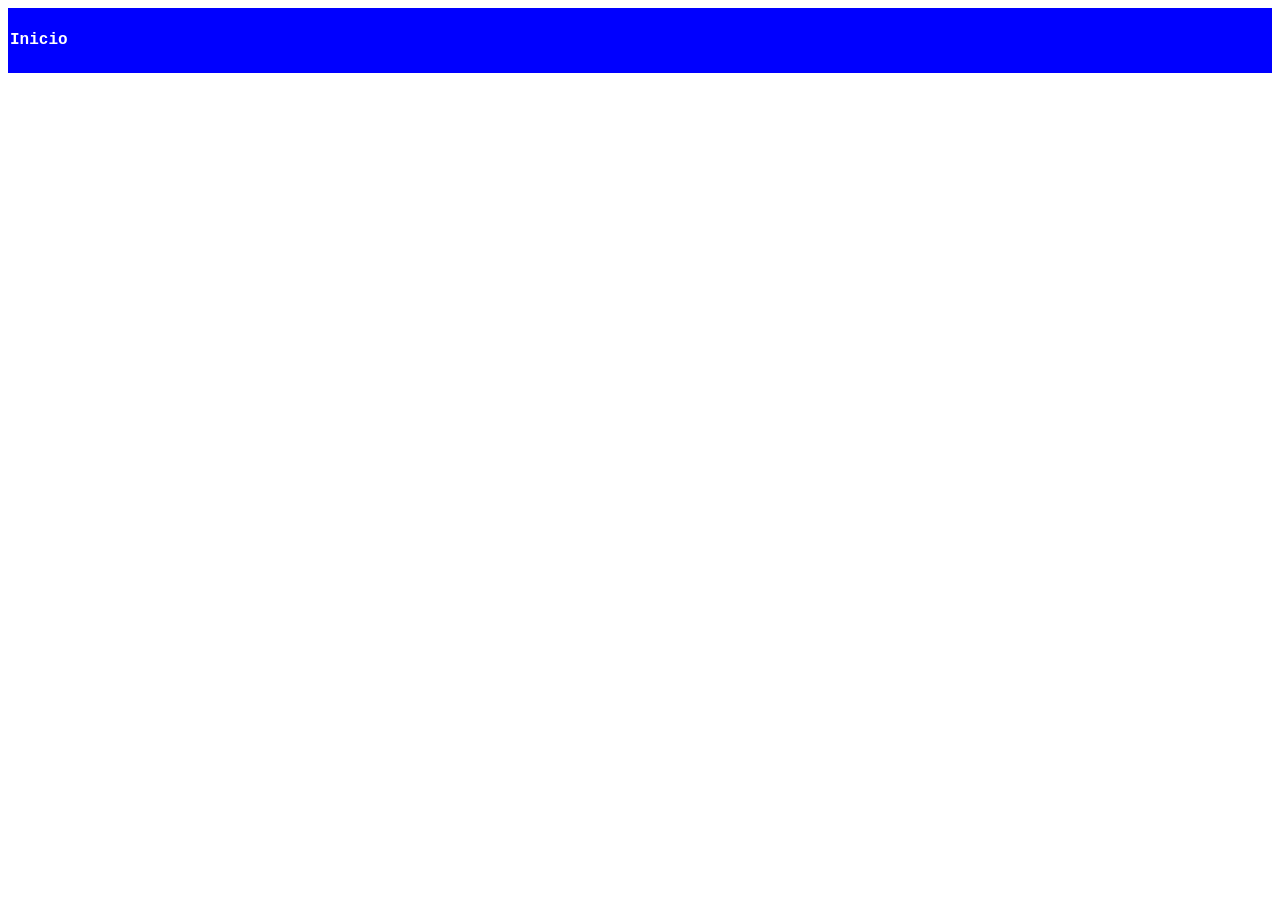
==== index.html @ ac6b55f2 "Version 1: Agregado index y estilos que se usaran en el index" ====
<!DOCTYPE html>
<html>
<head>
    <meta charset='utf-8'>
    <meta http-equiv='X-UA-Compatible' content='IE=edge'>
    <title> Inicio </title>
    <meta name='viewport' content='width=device-width, initial-scale=1'>
    <link rel="stylesheet" href="/estilos.css/estilos1.css">
  
</head>
<body>
    <div class="header">
        <h4> Inicio </h4> 
        

    
    </div>
    
</body>
</html>
---- estilos.css/estilos1.css ----
.header {
    border: 2px solid blue;
    background-color: blue;
    font-family: 'Courier New', Courier, monospace;
    color: white;
}
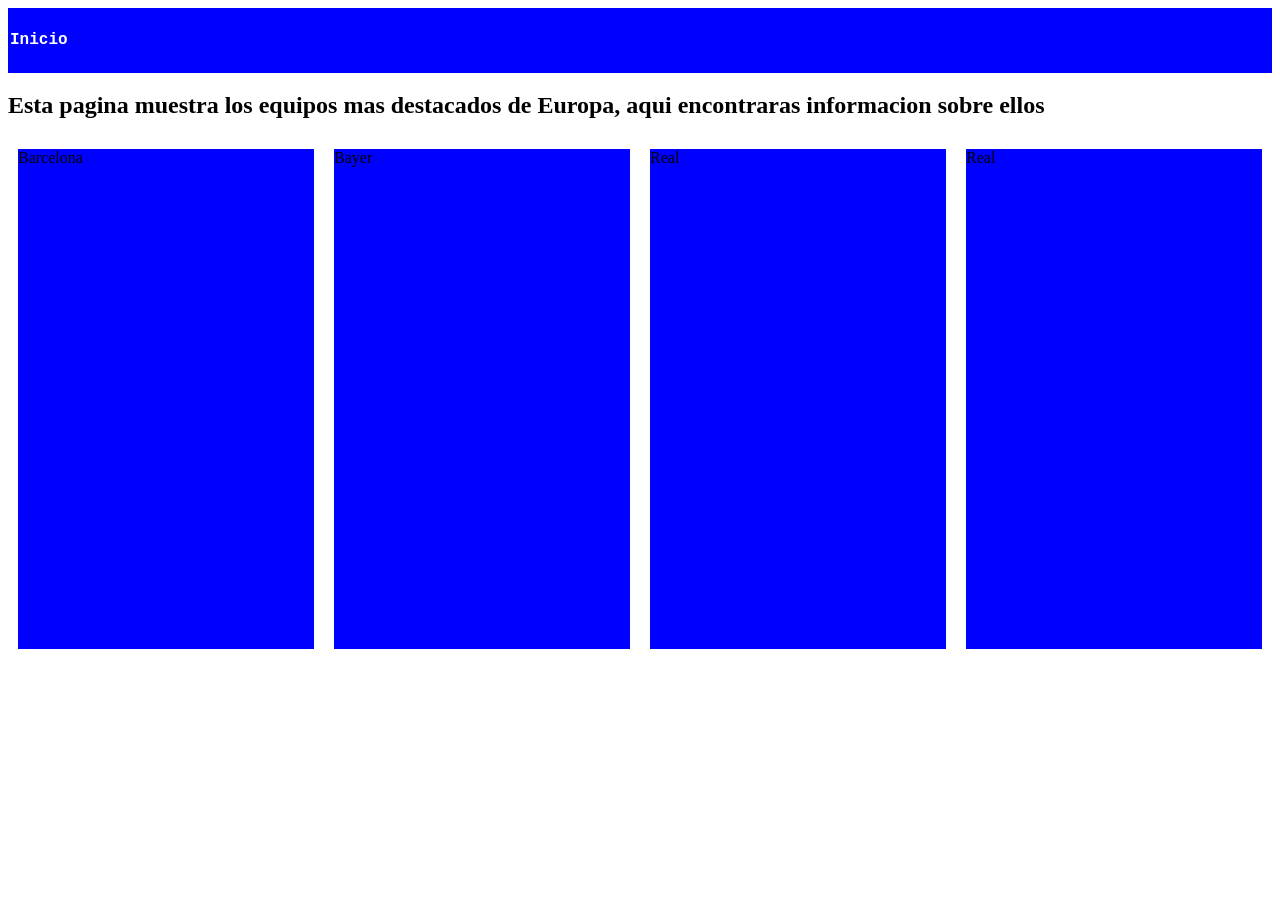
==== commit c289772b: "Modificado index y estilos1" ====
--- a/index.html
+++ b/index.html
@@ -15,6 +15,19 @@
 
     
     </div>
+    <div class="banner"> 
+        <h2> Esta pagina muestra los equipos mas destacados de Europa, aqui encontraras informacion sobre ellos</h2>
+    </div>
+    <div class="contenedor"> 
+
+        <div class="caja"> Barcelona </div>
+        <div class="caja"> Bayer </div>
+        <div class="caja"> Real </div>
+        <div class="caja"> Real </div>
+        
+
+    
+    </div>
     
 </body>
 </html>
--- a/estilos.css/estilos1.css
+++ b/estilos.css/estilos1.css
@@ -1,6 +1,19 @@
 .header {
     border: 2px solid blue;
-    background-color: blue;
+    background-color: blue; 
     font-family: 'Courier New', Courier, monospace;
     color: white;
+
+}
+
+.contenedor {
+    
+    display: flex;
+    
+}
+.caja {
+    width: 300px;
+    height: 500px;
+    background-color: blue;
+    margin: 10px;
 }
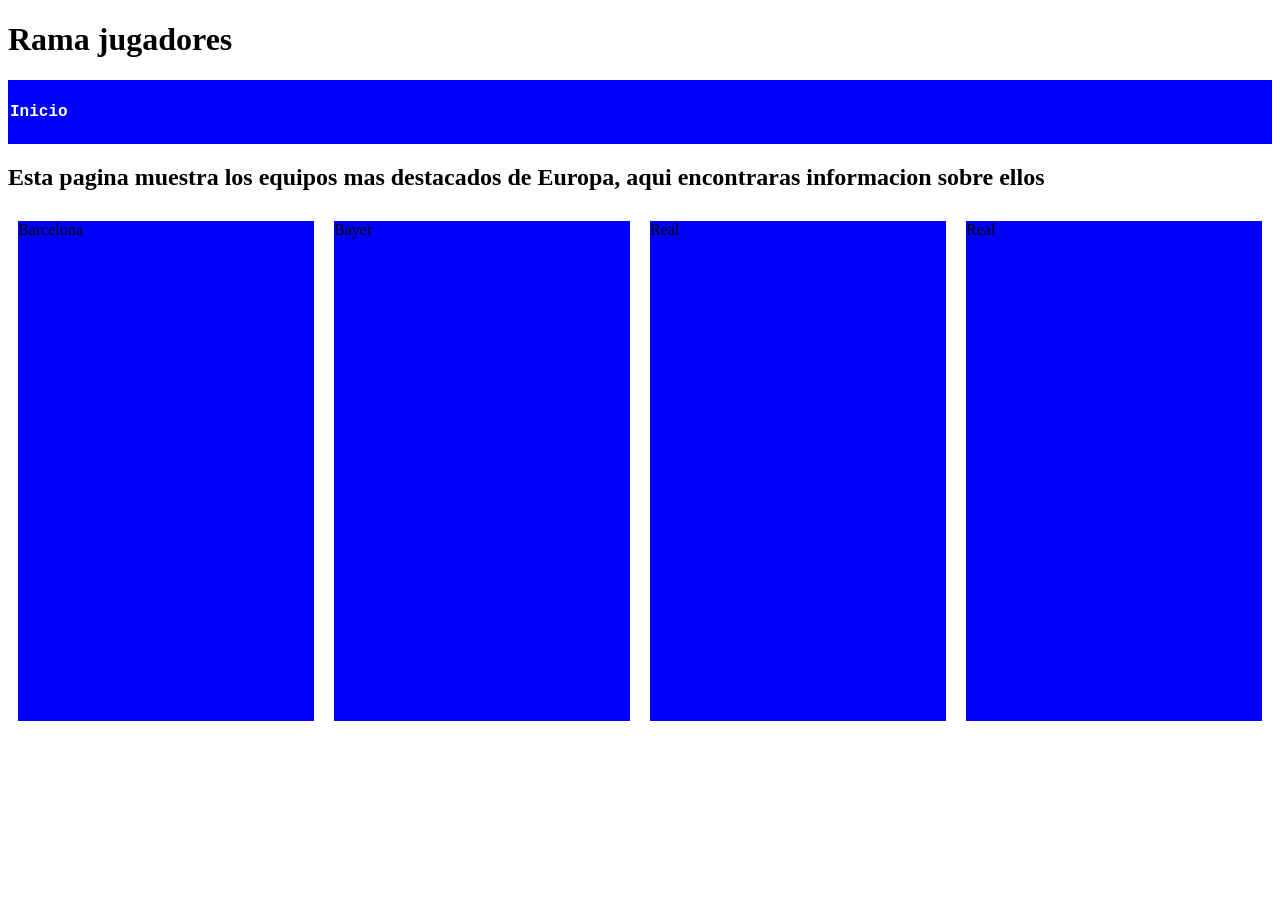
==== commit 4f2b67f5: "cambio en jugadores" ====
--- a/index.html
+++ b/index.html
@@ -4,6 +4,7 @@
     <meta charset='utf-8'>
     <meta http-equiv='X-UA-Compatible' content='IE=edge'>
     <title> Inicio </title>
+    <h1>Rama jugadores</h1>
     <meta name='viewport' content='width=device-width, initial-scale=1'>
     <link rel="stylesheet" href="/estilos.css/estilos1.css">
   
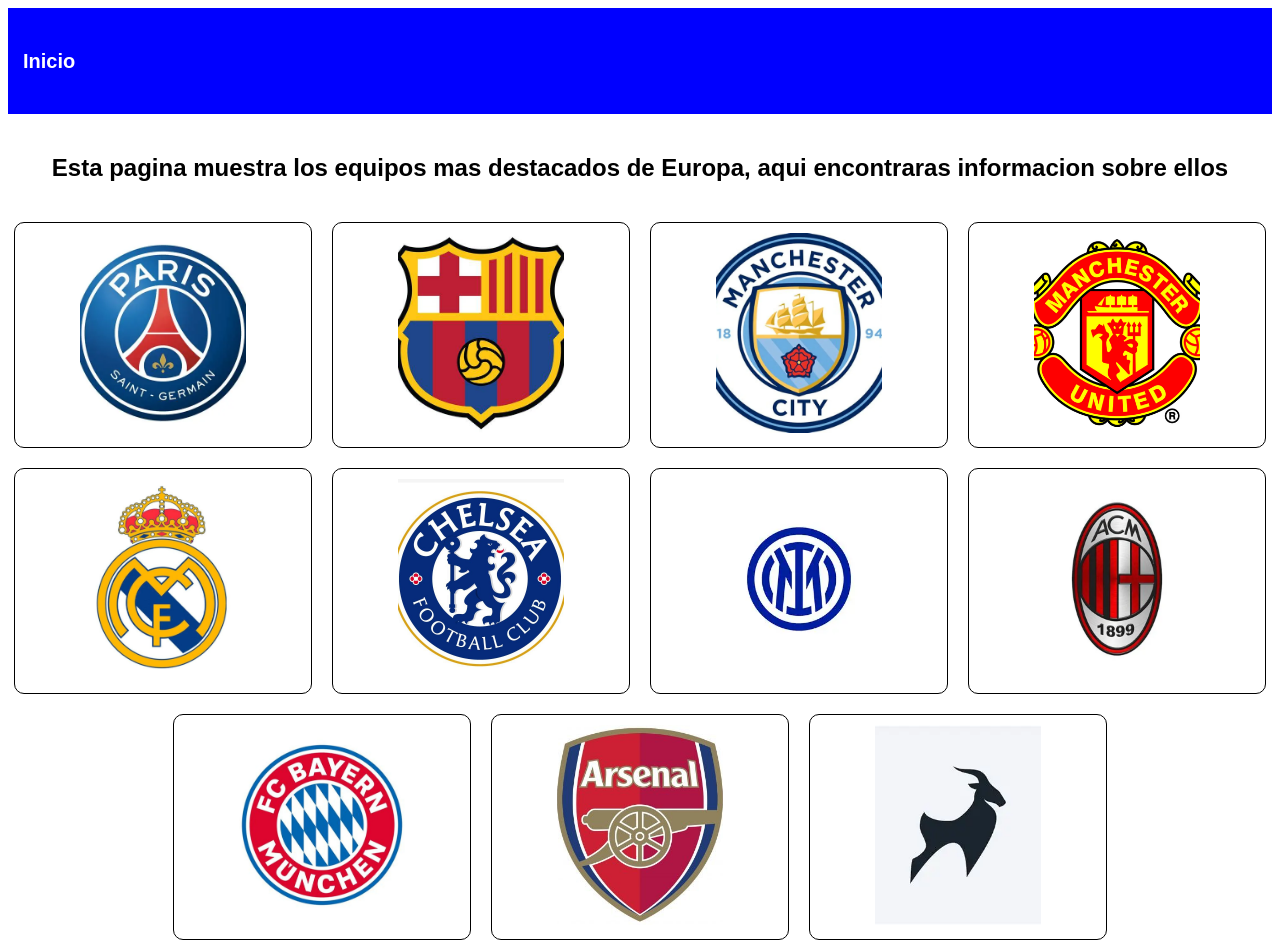
==== commit 78be7eb2: "Estructura de index y estilos1  mejorada" ====
--- a/index.html
+++ b/index.html
@@ -4,14 +4,13 @@
     <meta charset='utf-8'>
     <meta http-equiv='X-UA-Compatible' content='IE=edge'>
     <title> Inicio </title>
-    <h1>Rama jugadores</h1>
     <meta name='viewport' content='width=device-width, initial-scale=1'>
-    <link rel="stylesheet" href="/estilos.css/estilos1.css">
+    <link rel="stylesheet" href="estilos.css/estilos1.css">
   
 </head>
 <body>
     <div class="header">
-        <h4> Inicio </h4> 
+        <h4 id="pagina"> Inicio </h4> 
         
 
     
@@ -19,12 +18,93 @@
     <div class="banner"> 
         <h2> Esta pagina muestra los equipos mas destacados de Europa, aqui encontraras informacion sobre ellos</h2>
     </div>
+
     <div class="contenedor"> 
 
-        <div class="caja"> Barcelona </div>
-        <div class="caja"> Bayer </div>
-        <div class="caja"> Real </div>
-        <div class="caja"> Real </div>
+        <div class="caja"> 
+            <a href="">
+              <img src="./img/paris.webp">
+            </a>
+        </div>
+
+        <div class="caja"> 
+            <a href="">
+              <img src="./img/barcelona.jpg" >
+            </a>
+        </div>
+
+        <div class="caja"> 
+            <a href="">
+              <img src="./img/mancity.webp">
+            </a>
+            
+
+        </div>
+
+        <div class="caja"> 
+            <a href="">
+              <img src="./img/united.jpg">
+            </a>
+           
+
+        </div>
+
+        <div class="caja"> 
+            <a href="">
+              <img src="./img/madrid.jpg">
+            </a>
+            
+
+        </div>
+
+        <div class="caja"> 
+            <a href="">
+              <img src="./img/chelsea.jpg">
+            </a>
+            
+
+        </div>
+        <div class="caja"> 
+            <a href="">
+              <img src="./img/inter.webp">
+            </a>
+            
+
+        </div>
+
+        <div class="caja"> 
+            <a href="">
+              <img src="./img/milan.webp">
+            </a>
+            
+
+        </div>
+
+        <div class="caja"> 
+            <a href="">
+              <img src="./img/bayer.webp">
+            </a>
+            
+
+        </div>
+
+        <div class="caja"> 
+            <a href="">
+              <img src="./img/arsenal.jpg">
+            </a>
+            
+
+        </div>
+
+        <div class="caja"> 
+            <a href="">
+              <img src="./img/goat.webp">
+            </a>
+            
+
+        </div>
+
+        
         
 
     
--- a/estilos.css/estilos1.css
+++ b/estilos.css/estilos1.css
@@ -1,19 +1,50 @@
 .header {
-    border: 2px solid blue;
-    background-color: blue; 
-    font-family: 'Courier New', Courier, monospace;
+    background-color: blue;
+    font-family:'Franklin Gothic Medium', 'Arial Narrow', Arial, sans-serif;
     color: white;
+    text-align: left;
+    font-size: 20px;
+    padding: 15px;
+}
 
+
+
+.banner {
+    text-align: center;
+    font-family: 'Franklin Gothic Medium', 'Arial Narrow', Arial, sans-serif;
+    padding: 20px;
 }
 
 .contenedor {
-    
     display: flex;
+    flex-wrap: wrap;
+    gap: 20px;
+    justify-content: center;
+}
+
+
+.caja {
+    width: calc(25% - 20px);
+    border: 1px solid black;
+    border-radius: 10px;
+    overflow: hidden;
     
 }
-.caja {
-    width: 300px;
-    height: 500px;
-    background-color: blue;
-    margin: 10px;
+
+
+
+.caja img {
+    width: 60%;
+    height: 200px;
+    object-fit: cover;
+}
+
+
+.caja a {
+    display: block;
+    text-align: center;
+    padding: 10px;
+    text-decoration: none;
+    color: black;
+    font-weight: bold;
 }
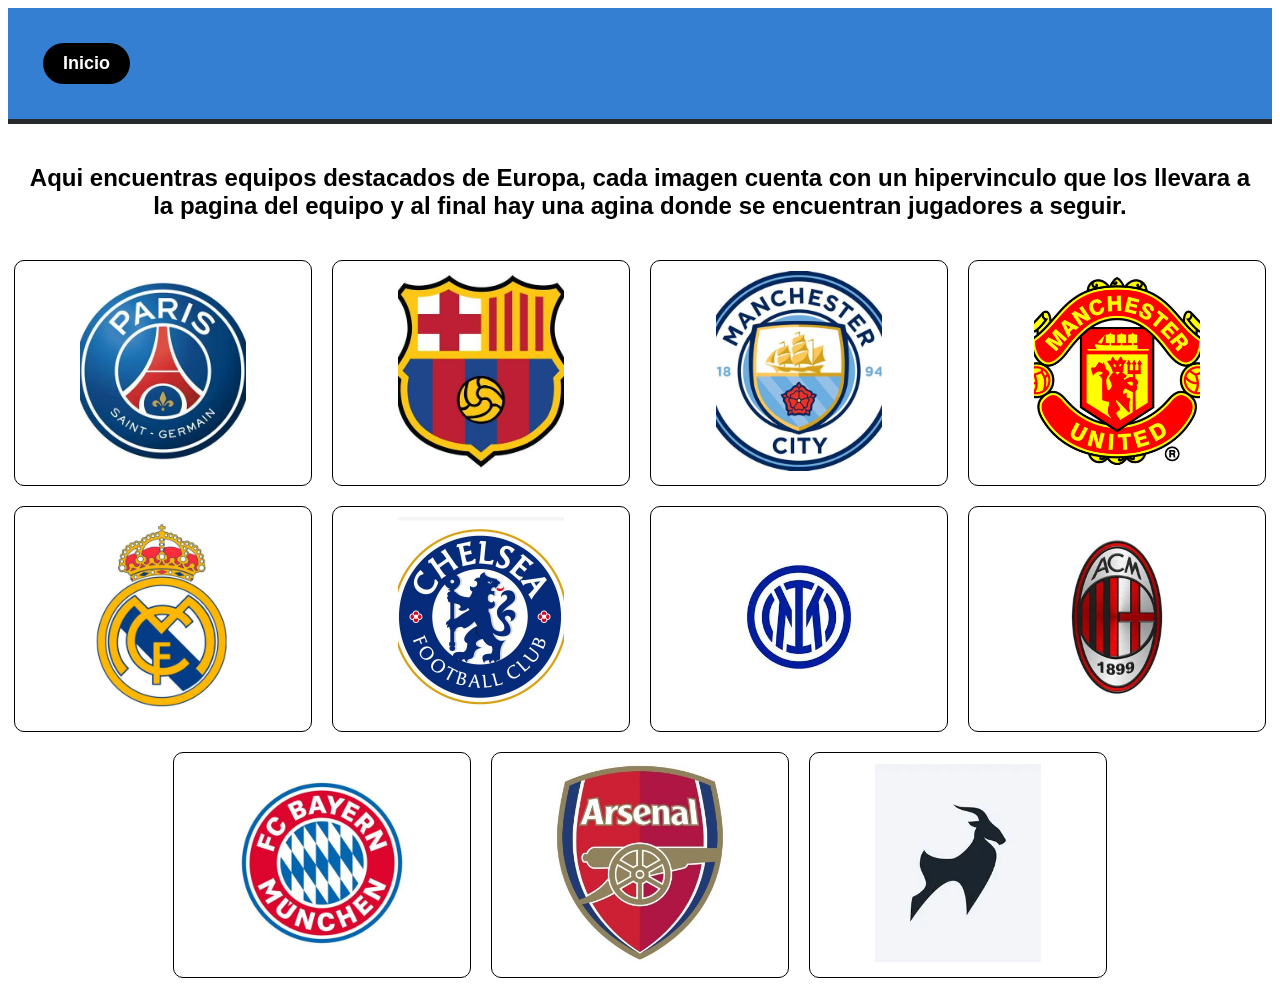
==== commit 48a90dd4: "Agregue css y html de bayern y united" ====
--- a/index.html
+++ b/index.html
@@ -10,31 +10,33 @@
 </head>
 <body>
     <div class="header">
-        <h4 id="pagina"> Inicio </h4> 
+        <h4 id="inicio"> Inicio </h4> 
         
 
     
     </div>
     <div class="banner"> 
-        <h2> Esta pagina muestra los equipos mas destacados de Europa, aqui encontraras informacion sobre ellos</h2>
+        <h2> Aqui encuentras equipos destacados de Europa, cada imagen cuenta con un hipervinculo que los llevara a la 
+            pagina del equipo y al final hay una agina donde se encuentran jugadores a seguir.
+        </h2>
     </div>
 
     <div class="contenedor"> 
 
         <div class="caja"> 
-            <a href="">
+            <a href="./psg.html">
               <img src="./img/paris.webp">
             </a>
         </div>
 
         <div class="caja"> 
-            <a href="">
+            <a href="./barcelona.html">
               <img src="./img/barcelona.jpg" >
             </a>
         </div>
 
         <div class="caja"> 
-            <a href="">
+            <a href="./city.html">
               <img src="./img/mancity.webp">
             </a>
             
@@ -42,7 +44,7 @@
         </div>
 
         <div class="caja"> 
-            <a href="">
+            <a href="./united.html">
               <img src="./img/united.jpg">
             </a>
            
@@ -65,7 +67,7 @@
 
         </div>
         <div class="caja"> 
-            <a href="">
+            <a href="./Inter.html">
               <img src="./img/inter.webp">
             </a>
             
@@ -81,7 +83,7 @@
         </div>
 
         <div class="caja"> 
-            <a href="">
+            <a href="./bayern.html">
               <img src="./img/bayer.webp">
             </a>
             
--- a/estilos.css/estilos1.css
+++ b/estilos.css/estilos1.css
@@ -1,12 +1,20 @@
 .header {
-    background-color: blue;
-    font-family:'Franklin Gothic Medium', 'Arial Narrow', Arial, sans-serif;
-    color: white;
+    background-color: rgb(53, 127, 211); 
+    padding: 25px;
     text-align: left;
-    font-size: 20px;
-    padding: 15px;
+    border-bottom: 5px solid #272a2d; 
 }
 
+#inicio {
+    background-color: #000000; 
+    padding: 10px 20px;
+    border-radius: 50px;
+    color: #ffff; 
+    font-family: 'Verdana', sans-serif;
+    font-size: 18px;
+    display: inline-block; 
+    margin: 10px;
+}
 
 
 .banner {
